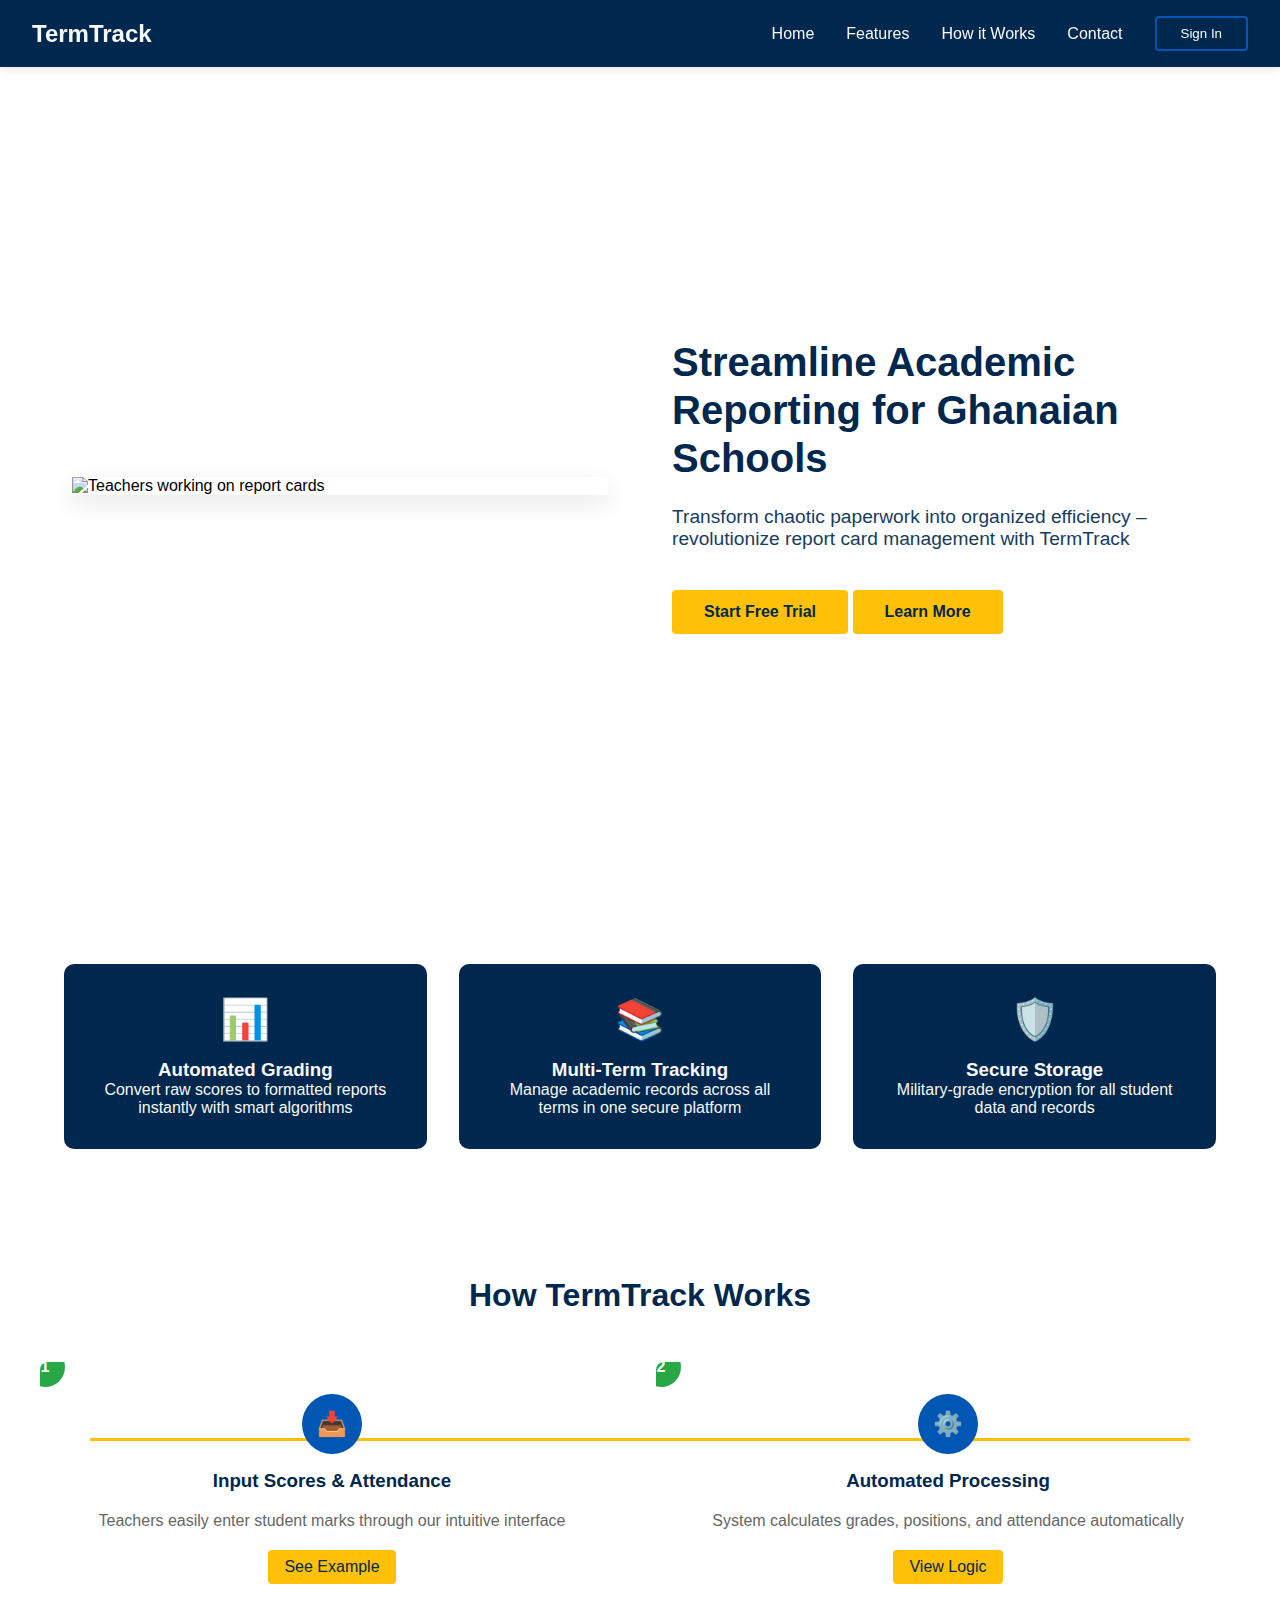
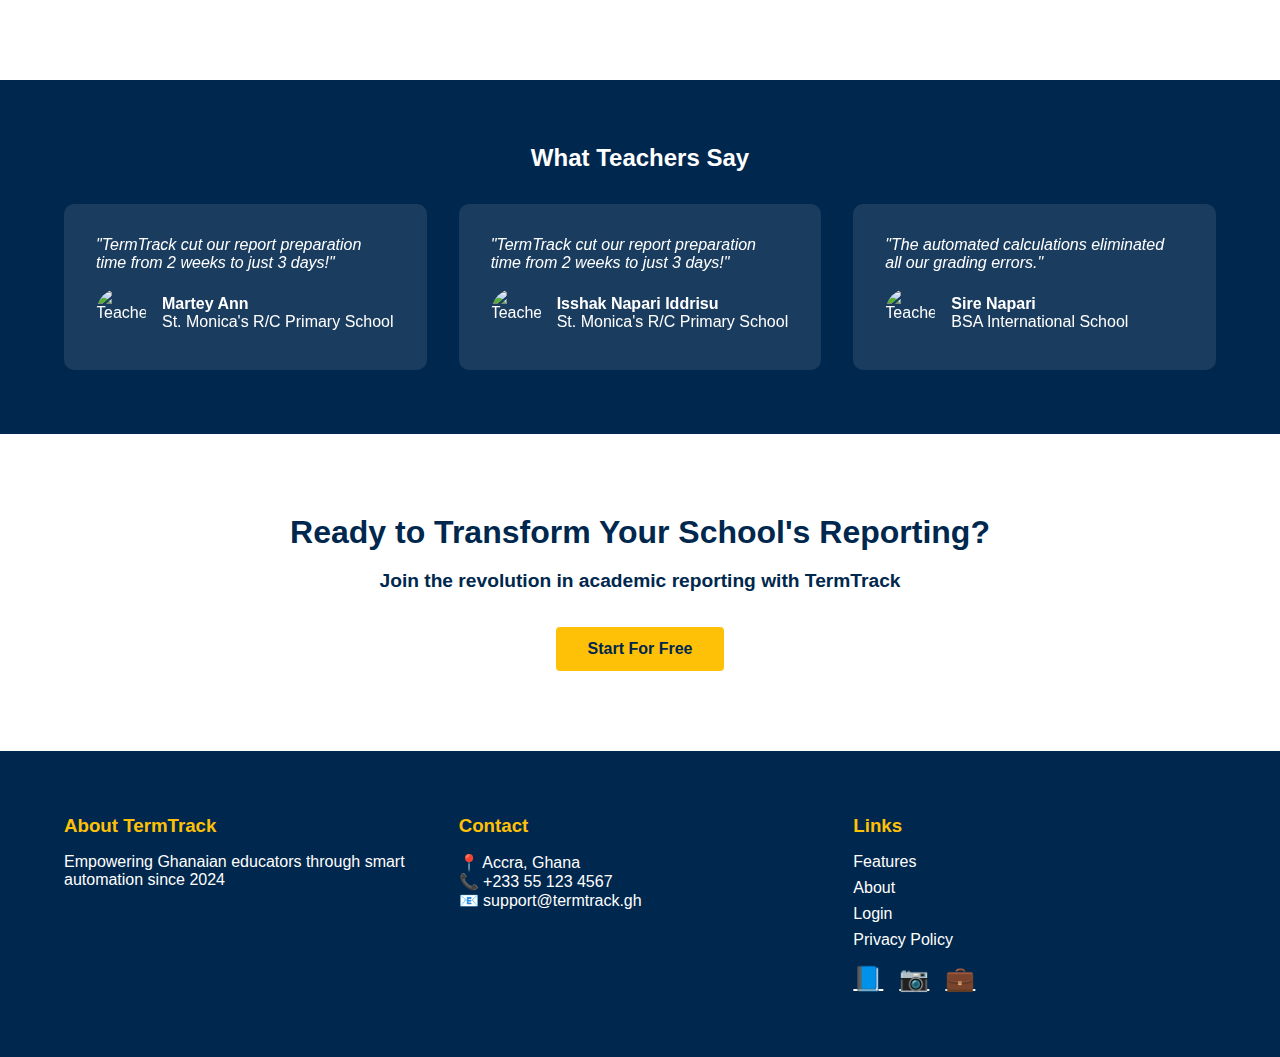
==== index.html @ f773fe6e "Initial commit" ====
<!DOCTYPE html>
<html lang="en">
<head>
    <meta charset="UTF-8">
    <meta name="viewport" content="width=device-width, initial-scale=1.0">
    <link rel="stylesheet" href="css/styles.css">
    <link rel="script" href="js/main_script.js">
    <title>TermTrack - School Report Management Made Simple</title>
</head>
<body>
    <Section>
        <nav class="nav">
            <a href="#" class="nav-logo">TermTrack</a>
            <div class="nav-links">
                <a href="#" class="nav-link">Home</a>
                <a href="#features" class="nav-link">Features</a>
                <a href="#workflow" class="nav-link">How it Works</a>
                <a href="#footer-content" class="nav-link">Contact</a>
                <button class="sign-in-btn">Sign In</button>
            </div>
        </nav>
    </Section>
    <section>
        <div class="hero">
            <div class="hero-image">
                <img src="https://images.unsplash.com/photo-1580582932707-520aed937b7b?auto=format&fit=crop&q=80&w=1932&ixlib=rb-4.0.3&ixid=M3wxMjA3fDB8MHxwaG90by1wYWdlfHx8fGVufDB8fHx8fA%3D%3D" 
                    alt="Teachers working on report cards">
            </div>
            <div class="hero-content">
                <h1>Streamline Academic Reporting for Ghanaian Schools</h1>
                <p>Transform chaotic paperwork into organized efficiency – revolutionize report card management with TermTrack</p>
                <div class="cta-buttons">
                    <a href="login.html" class="cta-button">Start Free Trial</a>
                    <a href="#features" class="cta-button">Learn More</a>
                </div>
            </div>
        </div>
    </section>
    <section class="features" id="features">
        <div class="feature-card">
            <div class="feature-icon">📊</div>
            <h3>Automated Grading</h3>
            <p>Convert raw scores to formatted reports instantly with smart algorithms</p>
        </div>
        <div class="feature-card">
            <div class="feature-icon">📚</div>
            <h3>Multi-Term Tracking</h3>
            <p>Manage academic records across all terms in one secure platform</p>
        </div>
        <div class="feature-card">
            <div class="feature-icon">🛡️</div>
            <h3>Secure Storage</h3>
            <p>Military-grade encryption for all student data and records</p>
        </div>
    </section>
    <!-- Updated HTML New How it works html-->
<section class="workflow">
    <h2 class="workflow-title">How TermTrack Works</h2>
    <div class="steps-container">
        <!-- Step 1 -->
        <div class="step">
            <div class="step-number">1</div>
            <div class="step-icon">📥</div>
            <h3>Input Scores & Attendance</h3>
            <p>Teachers easily enter student marks through our intuitive interface</p>
            <div class="step-tooltip">
                <img src="input-screenshot.jpg" alt="Score input interface preview">
                <p>Simple spreadsheet-like interface with validation</p>
            </div>
            <a href="#input-demo" class="learn-more-btn" onclick="showModal('input')">See Example</a>
        </div>

        <!-- Step 2 -->
        <div class="step">
            <div class="step-number">2</div>
            <div class="step-icon">⚙️</div>
            <h3>Automated Processing</h3>
            <p>System calculates grades, positions, and attendance automatically</p>
            <div class="step-tooltip">
                <img src="processing-screenshot.jpg" alt="Processing preview">
                <p>Real-time progress indicators during calculations</p>
            </div>
            <a href="#processing-demo" class="learn-more-btn" onclick="showModal('processing')">View Logic</a>
        </div>

        <!-- Steps 3 & 4 similar structure -->

    </div>
</section>

<!-- Preview Modal -->
<div class="preview-modal" id="previewModal">
    <div class="modal-content">
        <span class="close-modal" onclick="closeModal()">&times;</span>
        <img class="report-preview" id="modalImage" src="" alt="Detailed preview">
    </div>
</div>
<!-- Ends of Updated HTML New How it works html-->







    <!-- Testimonials Section -->
    <section class="testimonials">
        <h2 style="text-align: center;">What Teachers Say</h2>
        <div class="testimonial-grid">
            <div class="testimonial-card">
                <p class="testimonial-text">"TermTrack cut our report preparation time from 2 weeks to just 3 days!"</p>
                <div class="author">
                    <img src="https://placehold.co/50x50" alt="Teacher" class="author-img">
                    <div>
                        <h4>Martey Ann</h4>
                        <p>St. Monica's R/C Primary School</p>
                    </div>
                </div>
            </div>
            <div class="testimonial-card">
                <p class="testimonial-text">"TermTrack cut our report preparation time from 2 weeks to just 3 days!"</p>
                <div class="author">
                    <img src="https://placehold.co/50x50" alt="Teacher" class="author-img">
                    <div>
                        <h4>Isshak Napari Iddrisu</h4>
                        <p>St. Monica's R/C Primary School</p>
                    </div>
                </div>
            </div>
            <div class="testimonial-card">
                <p class="testimonial-text">"The automated calculations eliminated all our grading errors."</p>
                <div class="author">
                    <img src="https://placehold.co/50x50" alt="Teacher" class="author-img">
                    <div>
                        <h4>Sire Napari</h4>
                        <p>BSA International School</p>
                    </div>
                </div>
            </div>
        </div>
    </section>


    



    <!-- Workflow Section 
    <section class="workflow" id="workflow">
        <h2 class="workflow-title">How TermTrack Works</h2>
        <div class="steps-container">-->
            <!-- Step 1 
            <div class="step">
                <div class="step-number">1</div>
                <div class="step-icon">📥</div>
                <h3>Input Scores & Attendance</h3>
                <p>Teachers easily enter student marks through our intuitive interface</p>
            </div>-->

            <!-- Step 2 
            <div class="step">
                <div class="step-number">2</div>
                <div class="step-icon">⚙️</div>
                <h3>Automated Processing</h3>
                <p>System calculates grades, positions, and attendance automatically</p>
            </div>-->

            <!-- Step 3 
            <div class="step">
                <div class="step-number">3</div>
                <div class="step-icon">📊</div>
                <h3>Generate Reports</h3>
                <p>Create professional report cards with customizable templates</p>
            </div>-->

            <!-- Step 4 
            <div class="step">
                <div class="step-number">4</div>
                <div class="step-icon">📤</div>
                <h3>Share & Archive</h3>
                <p>Securely distribute to parents and archive for future reference</p>
            </div>
        </div>
    </section>-->

    <!-- begining of enhancement html -->

    <!-- Add to HTML -->
<svg style="display:none">
    <!-- Input Interface -->
    <symbol id="input-interface" viewBox="0 0 300 200">
      <rect width="300" height="200" fill="#F5F5F5"/>
      <rect x="20" y="30" width="260" height="30" rx="4" fill="#fff"/>
      <rect x="20" y="80" width="120" height="30" rx="4" fill="#28A745" opacity="0.2"/>
      <rect x="160" y="80" width="120" height="30" rx="4" fill="#0056B3" opacity="0.2"/>
      <text x="150" y="160" text-anchor="middle" fill="#00274D" font-size="14">Sample Input Form</text>
    </symbol>
  
    <!-- Processing Screen -->
    <symbol id="processing-screen" viewBox="0 0 300 200">
      <rect width="300" height="200" fill="#F5F5F5"/>
      <circle cx="150" cy="100" r="40" fill="none" stroke="#0056B3" stroke-width="4">
        <animate attributeName="stroke-dasharray" values="0 250;250 0" dur="2s" repeatCount="indefinite"/>
      </circle>
      <text x="150" y="160" text-anchor="middle" fill="#00274D" font-size="14">Processing Data...</text>
    </symbol>
  </svg>
  <!-- Add to Modal HTML -->
<div class="preview-modal" id="previewModal">
    <div class="modal-content">
      <div class="loader">
        <div class="spinner"></div>
      </div>
      <span class="close-modal">&times;</span>
      <img class="report-preview" id="modalImage" src="" alt="Detailed preview">
    </div>
  </div>


     <!-- ending of enhancement html -->

    <section class="cta">
        <h2>Ready to Transform Your School's Reporting?</h2>
        <p>Join the revolution in academic reporting with TermTrack</p>
        <a href="register.html" class="cta-button">Start For Free</a>
    </section>
    <!-- Footer -->
    <footer>
        <div class="footer-content" id="footer-content">
            <div class="footer-section">
                <h3>About TermTrack</h3>
                <p>Empowering Ghanaian educators through smart automation since 2024</p>
            </div>
            <div class="footer-section">
                <h3>Contact</h3>
                <p>📍 Accra, Ghana</p>
                <p>📞 +233 55 123 4567</p>
                <p>📧 support@termtrack.gh</p>
            </div>
            <div class="footer-section">
                <h3>Links</h3>
                <div class="footer-links">
                    <a href="#features">Features</a>
                    <a href="#about">About</a>
                    <a href="login.html">Login</a>
                    <a href="privacy.html">Privacy Policy</a>
                </div>
                <div class="social-icons">
                    <a href="#">📘</a>
                    <a href="#">📷</a>
                    <a href="#">💼</a>
                </div>
            </div>
        </div>
    </footer>  
</body>
</html>
---- css/styles.css ----
:root {
        --royal-blue: #0056B3;
        --faded-royal-blue: #86c0fd;
        --emerald-green: #28A745;
        --golden-yellow: #FFC107;
        --softer-gray: #F8F8F8;
        --dark-navy: #00274D;
    }

    * {
        margin: 0;
        padding: 0;
        box-sizing: border-box;
        font-family: 'Segoe UI', sans-serif;
    }

    body {
        background: linear-gradient(135deg, var(--soft-gray), #F5F5F5);
        min-height: 100vh;
        padding-top: 72px;
    }

    /* Navigation Bar (existing styles remain unchanged) */


    .logo {
        font-weight: 700;
        font-size: 1.5rem;
    }

    .search-box {
        flex-grow: 1;
        max-width: 400px;
        background: rgba(255,255,255,0.2);
        border-radius: 4px;
        padding: 4px 8px;
    }

            /* Navigation Bar */
    .nav {
        position: fixed; 
        top: 0; 
        z-index: 1000;
        background:var(--dark-navy);
        width: 100%;
        padding: 1rem 2rem;
        display: flex;
        justify-content: space-between;
        align-items: center;
        box-shadow: 0 2px 10px rgba(0,0,0,0.1);
        
    }

    .nav-logo {
        font-weight: bold;
        font-size: 1.5rem;
        color: var(--softer-gray);
        text-decoration: none;
    }

    .nav-links {
        display: flex;
        gap: 2rem;
        align-items: center;
    }

    .nav-link {
        color: var(--softer-gray);
        text-decoration: none;
        font-weight: 500;
        transition: color 0.2s;
    }

    .nav-link:hover {
        color: var(--faded-royal-blue );
    }

    .sign-in-btn {
        background: transparent;
        border: 2px solid var(--royal-blue);
        color: var(--softer-gray);
        padding: 0.5rem 1.5rem;
        border-radius: 4px;
        cursor: pointer;
        transition: all 0.2s;
    }

    .sign-in-btn:hover {
        background: var(--royal-blue);
        color: white;
    }



    /* List Styling */
    .list {
        background: #ebecf0;
        min-width: 272px;
        border-radius: 4px;
        padding: 8px;
        height: fit-content;
    }

    .list-header {
        font-weight: 600;
        margin-bottom: 8px;
        display: flex;
        justify-content: space-between;
        align-items: center;
        color: #f8f8f8;
    }

    /* Card Styling */
    .card {
        background: var(--dark-navy);
        padding: 8px;
        margin-bottom: 8px;
        border-radius: 4px;
        box-shadow: 0 1px 3px rgba(0,0,0,0.1);
        cursor: pointer;
        transition: transform 0.1s;
    }

    .card:hover {
        transform: translateY(-2px);
        background: #f8f9fa;
    }

    .add-card {
        color: #5e6c84;
        padding: 8px;
        border-radius: 4px;
        cursor: pointer;
    }

    .add-card:hover {
        background: rgba(0,0,0,0.05);
    }

    /* Color Labels */
    .card-label {
        height: 8px;
        border-radius: 4px;
        margin-bottom: 4px;
    }

    .label-green { background: var(--emerald-green); }
    .label-blue { background: var(--royal-blue); }
    .label-yellow { background: var(--golden-yellow); }

    /* Navigation Bar code ends here*/

    .hero {
        display: flex;
        align-items: center;
        gap: 4rem;
        padding: 4rem 2rem;
        max-width: 1200px;
        margin: 0 auto;
        min-height: calc(100vh - 72px);
    }

    .hero-image {
        flex: 1;
        min-width: 400px;
        border-radius: 0px;
        overflow: hidden;
        box-shadow: 0 8px 24px rgba(0,0,0,0.1);
    }

    .hero-image img {
        width: 100%;
        height: 500px;
        object-fit: cover;
    }

    .hero-content {
        flex: 1;
        
        text-align: left;
    }

    .hero h1 {
        font-size: 2.5rem;
        color: var(--dark-navy);
        margin-bottom: 1.5rem;
        line-height: 1.2;
    }

    .hero p {
        
        font-size: 1.2rem;
        color: var(--dark-navy);
        margin-bottom: 2.5rem;
        opacity: 0.9;
    }


    /*starts */
    .email-input {
        padding: 1rem;
        border: none;
        border-radius: 4px;
        width: 300px;
        font-size: 1rem;
        box-shadow: 0 2px 4px rgba(0,0,0,0.1);
    }

     /*.signup-btn {
        background: var(--golden-yellow);
        color: var(--dark-navy);
        padding: 1rem 2rem;
        border: none;
        border-radius: 4px;
        font-weight: bold;
        cursor: pointer;
        transition: transform 0.2s;
        box-shadow: 0 2px 4px rgba(0,0,0,0.1);
    }

    .signup-btn:hover {
        transform: translateY(-2px);
    }
    Ends*/

    /*.cta-form {
        display: flex;
        gap: 1rem;
        flex-direction: column;
        align-items: flex-start;
    }
    .cta-form {

        justify-content: center;
        max-width: 500px;
        margin: 0 auto;
    }

        Existing input/button styles remain */

    @media (max-width: 1024px) {
        .hero {
            flex-direction: column;
            padding: 4rem 1rem;
            text-align: center;
        }

        .hero-image {
            min-width: auto;
            width: 100%;
            max-width: 600px;
        }

        .hero-content {
            text-align: center;
        }

        .cta-form {
            flex-direction: column;
            align-items: center;
        }
        
        .email-input {
            width: 100%;
        }
    }




    .cta-buttons {
        margin-top: 2rem;
    }

    .cta {
        padding: 1rem 2rem;
        border-radius: 5px;
        text-decoration: none;
        margin: 0 1rem;
        font-weight: bold;
    }

    .primary-cta {
        background: var(--golden-yellow);
        color: var(--dark-navy);
    }

    .secondary-cta {
        border: 2px solid var(--dark-navy);
        color: var(--dark-navy);
    }

    /* Features Grid */
    .features {
        padding: 4rem 5%;
        display: grid;
        grid-template-columns: repeat(auto-fit, minmax(250px, 1fr));
        gap: 2rem;
    }

    .feature-card {
        background: var(--dark-navy);
        padding: 2rem;
        border-radius: 10px;
        text-align: center;
        color: #f8f8f8;
        transition: transform 0.3s;
    }

    .feature-card:hover {
        transform: translateY(-5px);
    }

    .feature-icon {
        font-size: 2.5rem;
        color: var(--emerald-green);
        margin-bottom: 1rem;
    }


    /*more on*/
    /* Add these new styles below existing ones */

    /* Demo Dashboard Preview */
    .dashboard-preview {
        padding: 4rem 5%;
        background: white;
    }

    .dashboard-title {
        text-align: center;
        color: var(--dark-navy);
        margin-bottom: 2rem;
    }

    .board {
        background: var(--soft-gray);
        padding: 2rem;
        border-radius: 10px;
        display: grid;
        grid-template-columns: repeat(auto-fit, minmax(300px, 1fr));
        gap: 1.5rem;
    }

    .list {
        background: white;
        padding: 1.5rem;
        border-radius: 8px;
        box-shadow: 0 2px 5px rgba(0,0,0,0.1);
    }

    .list-title {
        color: var(--royal-blue);
        margin-bottom: 1rem;
    }

    .card {
        background: var(--soft-gray);
        padding: 1rem;
        margin-bottom: 1rem;
        border-radius: 5px;
        cursor: move;
    }

    /* Testimonials Section */
    .testimonials {
        padding: 4rem 5%;
        background: var(--dark-navy);
        color: white;
    }

    .testimonial-grid {
        display: grid;
        grid-template-columns: repeat(auto-fit, minmax(250px, 1fr));
        gap: 2rem;
        margin-top: 2rem;
    }

    .testimonial-card {
        background: rgba(255, 255, 255, 0.1);
        padding: 2rem;
        border-radius: 10px;
        backdrop-filter: blur(5px);
    }

    .testimonial-text {
        font-style: italic;
        margin-bottom: 1rem;
    }

    .author {
        display: flex;
        align-items: center;
        gap: 1rem;
    }

    .author-img {
        width: 50px;
        height: 50px;
        border-radius: 50%;
        object-fit: cover;
    }
    

    /* Enhanced How It Works Section */
    .step {
        transition: all 0.3s ease;
        cursor: pointer;
        overflow: hidden;
        position: relative;
    }

    .step:hover {
        transform: translateY(-10px);
        box-shadow: 0 8px 25px rgba(0,0,0,0.1);
    }

    .step-tooltip {
        position: absolute;
        bottom: 110%;
        left: 50%;
        transform: translateX(-50%);
        width: 250px;
        background: white;
        border-radius: 8px;
        padding: 1rem;
        box-shadow: 0 4px 12px rgba(0,0,0,0.15);
        opacity: 0;
        visibility: hidden;
        transition: all 0.3s ease;
        z-index: 10;
    }

    .step:hover .step-tooltip {
        opacity: 1;
        visibility: visible;
        transition-delay: 0.2s;
    }

    .step-tooltip img {
        width: 100%;
        border-radius: 4px;
        margin-bottom: 0.5rem;
    }

    .learn-more-btn {
        background: var(--golden-yellow);
        color: var(--dark-navy);
        padding: 0.5rem 1rem;
        border-radius: 4px;
        text-decoration: none;
        font-weight: 500;
        display: inline-block;
        margin-top: 1rem;
        transition: transform 0.2s;
    }

    .learn-more-btn:hover {
        transform: translateY(-2px);
    }

    /* Progress Line Animation */
    .steps-container::before {
        animation: drawLine 1.5s ease-out forwards;
    }

    @keyframes drawLine {
        from { width: 0 }
        to { width: calc(100% - 100px) }
    }

    /* Preview Modal */
    .preview-modal {
        position: fixed;
        top: 0;
        left: 0;
        width: 100%;
        height: 100%;
        background: rgba(0,0,0,0.5);
        display: none;
        justify-content: center;
        align-items: center;
        z-index: 1000;
    }

    .modal-content {
        background: white;
        padding: 2rem;
        border-radius: 8px;
        max-width: 800px;
        position: relative;
    }

    .close-modal {
        position: absolute;
        top: 1rem;
        right: 1rem;
        cursor: pointer;
        font-size: 1.5rem;
    }

    .report-preview {
        width: 100%;
        border: 1px solid #ddd;
        border-radius: 8px;
    }

    

    /* Modal Trigger Button */
  .loader {
    position: absolute;
    top: 50%;
    left: 50%;
    transform: translate(-50%, -50%);
    z-index: 10;
  }

  .spinner {
    width: 40px;
    height: 40px;
    border: 4px solid #f3f3f3;
    border-top: 4px solid #0056B3;
    border-radius: 50%;
    animation: spin 1s linear infinite;
  }

  @keyframes spin {
    0% { transform: rotate(0deg); }
    100% { transform: rotate(360deg); }
  }

  .report-preview.loaded + .loader {
    display: none;
  }




    /* How It Works Section */
    .workflow {
        padding: 4rem 2rem;
        background: white;
    }

    .workflow-title {
        text-align: center;
        color: var(--dark-navy);
        margin-bottom: 3rem;
        font-size: 2rem;
    }

    .steps-container {
        display: grid;
        grid-template-columns: repeat(auto-fit, minmax(250px, 1fr));
        gap: 2rem;
        max-width: 1200px;
        margin: 0 auto;
        position: relative;
    }

    .step {
        background: var(--soft-gray);
        padding: 2rem;
        border-radius: 8px;
        text-align: center;
        position: relative;
        z-index: 1;
    }

    .step-icon {
        width: 60px;
        height: 60px;
        background: var(--royal-blue);
        border-radius: 50%;
        margin: 0 auto 1rem;
        display: flex;
        align-items: center;
        justify-content: center;
        color: white;
        font-size: 1.5rem;
    }

    .step-number {
        position: absolute;
        top: -15px;
        left: -15px;
        background: var(--emerald-green);
        color: white;
        width: 40px;
        height: 40px;
        border-radius: 50%;
        display: flex;
        align-items: center;
        justify-content: center;
        font-weight: bold;
    }

    .step h3 {
        color: var(--dark-navy);
        margin: 1rem 0;
    }

    .step p {
        color: #666;
        line-height: 1.6;
    }

    /* Progress Connector Line */
    .steps-container::before {
        content: '';
        position: absolute;
        top: 30%;
        left: 50px;
        right: 50px;
        height: 3px;
        background: var(--golden-yellow);
        z-index: 0;
    }

    @media (max-width: 768px) {
        .steps-container {
            grid-template-columns: 1fr;
        }

        .steps-container::before {
            display: none;
        }

        .step {
            margin-bottom: 2rem;
        }
    }

        /* CTA Section Styling */
    .cta {
        /*background: linear-gradient(135deg, #0056B3, #28A745); /* Gradient background */
        color: var(--dark-navy);
        text-align: center;
        padding: 3rem 1rem;
        border-radius: 0px;
        margin: 2rem auto;
        min-width: 800px;
        /*box-shadow: 0 4px 10px rgba(0, 0, 0, 0.2);*/
    }

    .cta h2 {
        font-size: 2rem;
        color: var(--dark-navy);
        margin-bottom: 1rem;
        font-weight: bold;
    }

    .cta p {
        font-size: 1.2rem;
        margin-bottom: 2rem;
        line-height: 1.5;
    }

    .cta-button {
        display: inline-block;
        background: #FFC107;
        color: var(--dark-navy);
        padding: 0.8rem 2rem;
        font-size: 1rem;
        font-weight: bold;
        text-decoration: none;
        border-radius: 4px;
        transition: background 0.3s, transform 0.2s;
    }

    .cta-button:hover {
        background: #FFD54F;
        transform: translateY(-3px);
    }


    /* Footer */
    footer {
        background: var(--dark-navy);
        color: white;
        padding: 4rem 5%;
    }

    .footer-content {
        display: grid;
        grid-template-columns: repeat(auto-fit, minmax(250px, 1fr));
        gap: 2rem;
    }

    .footer-section h3 {
        color: var(--golden-yellow);
        margin-bottom: 1rem;
    }

    .footer-links a {
        color: white;
        text-decoration: none;
        display: block;
        margin-bottom: 0.5rem;
    }

    .social-icons {
        display: flex;
        gap: 1rem;
        margin-top: 1rem;
    }

    .social-icons a {
        color: white;
        font-size: 1.5rem;
    }

    @media (max-width: 768px) {
        .nav-links {
            display: none;
        }
    }
    /* Footer code ends here*/



    /* Login/logout codes starts here*/
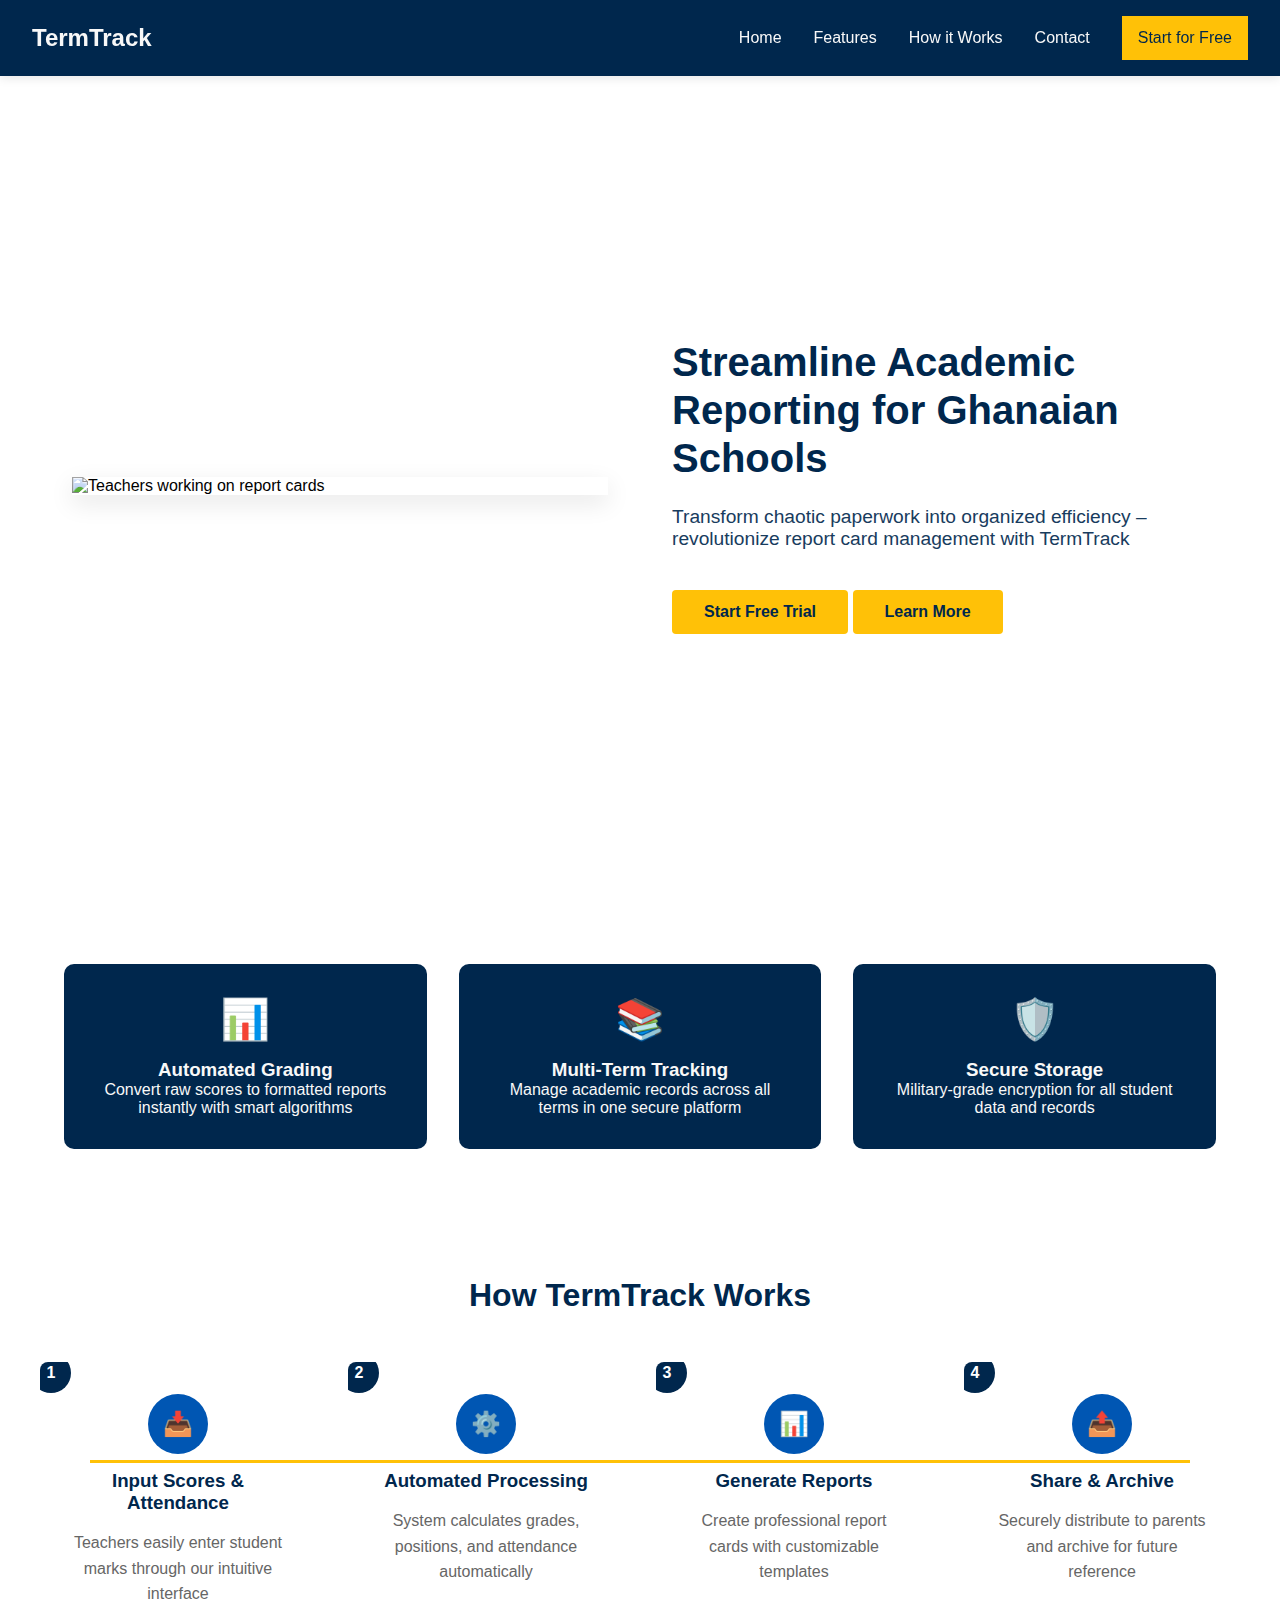
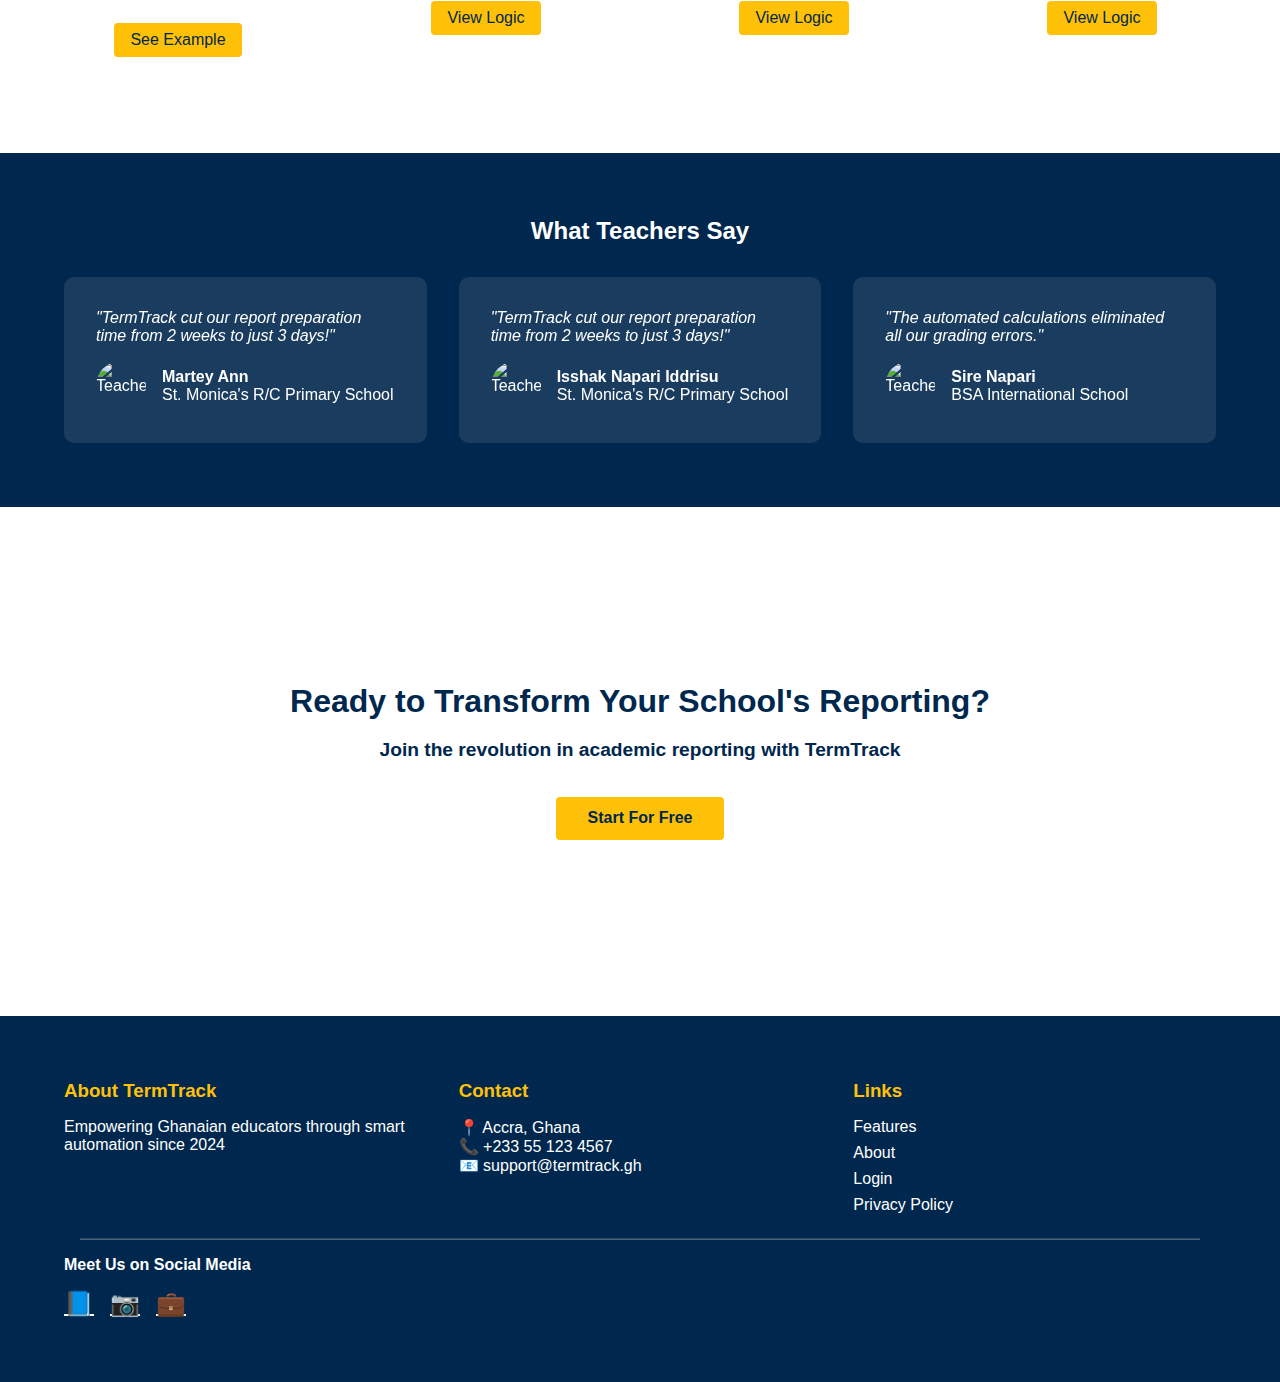
==== commit 0e32f7b0: "next update made" ====
--- a/index.html
+++ b/index.html
@@ -1,22 +1,26 @@
+<!-- Bismillahir Rahmanir Rahim-->
 <!DOCTYPE html>
 <html lang="en">
 <head>
     <meta charset="UTF-8">
     <meta name="viewport" content="width=device-width, initial-scale=1.0">
     <link rel="stylesheet" href="css/styles.css">
+    <link rel="stylesheet" href="css/nav.css">
     <link rel="script" href="js/main_script.js">
+    <link rel="stylesheet" href="css/footer.css">
+    
     <title>TermTrack - School Report Management Made Simple</title>
 </head>
 <body>
     <Section>
         <nav class="nav">
-            <a href="#" class="nav-logo">TermTrack</a>
+            <a href="index.html" class="nav-logo">TermTrack</a>
             <div class="nav-links">
                 <a href="#" class="nav-link">Home</a>
                 <a href="#features" class="nav-link">Features</a>
                 <a href="#workflow" class="nav-link">How it Works</a>
                 <a href="#footer-content" class="nav-link">Contact</a>
-                <button class="sign-in-btn">Sign In</button>
+                <a href="index.html" class="sign-in-btn"> Start for Free </a>
             </div>
         </nav>
     </Section>
@@ -30,7 +34,7 @@
                 <h1>Streamline Academic Reporting for Ghanaian Schools</h1>
                 <p>Transform chaotic paperwork into organized efficiency – revolutionize report card management with TermTrack</p>
                 <div class="cta-buttons">
-                    <a href="login.html" class="cta-button">Start Free Trial</a>
+                    <a href="signin.html" class="cta-button">Start Free Trial</a>
                     <a href="#features" class="cta-button">Learn More</a>
                 </div>
             </div>
@@ -54,54 +58,100 @@
         </div>
     </section>
     <!-- Updated HTML New How it works html-->
-<section class="workflow">
-    <h2 class="workflow-title">How TermTrack Works</h2>
-    <div class="steps-container">
-        <!-- Step 1 -->
-        <div class="step">
-            <div class="step-number">1</div>
-            <div class="step-icon">📥</div>
-            <h3>Input Scores & Attendance</h3>
-            <p>Teachers easily enter student marks through our intuitive interface</p>
-            <div class="step-tooltip">
-                <img src="input-screenshot.jpg" alt="Score input interface preview">
-                <p>Simple spreadsheet-like interface with validation</p>
-            </div>
-            <a href="#input-demo" class="learn-more-btn" onclick="showModal('input')">See Example</a>
-        </div>
-
-        <!-- Step 2 -->
-        <div class="step">
-            <div class="step-number">2</div>
-            <div class="step-icon">⚙️</div>
-            <h3>Automated Processing</h3>
-            <p>System calculates grades, positions, and attendance automatically</p>
-            <div class="step-tooltip">
-                <img src="processing-screenshot.jpg" alt="Processing preview">
-                <p>Real-time progress indicators during calculations</p>
-            </div>
-            <a href="#processing-demo" class="learn-more-btn" onclick="showModal('processing')">View Logic</a>
-        </div>
-
-        <!-- Steps 3 & 4 similar structure -->
-
+    <section class="workflow">
+        <h2 class="workflow-title">How TermTrack Works</h2>
+        <div class="steps-container">
+            <!-- Step 1 -->
+            <div class="step">
+                <div class="step-number">1</div>
+                <div class="step-icon">📥</div>
+                <h3>Input Scores & Attendance</h3>
+                <p>Teachers easily enter student marks through our intuitive interface</p>
+                <div class="step-tooltip">
+                    <img src="input-screenshot.jpg" alt="Score input interface preview">
+                    <p>Simple spreadsheet-like interface with validation</p>
+                </div>
+                <a href="#input-demo" class="learn-more-btn" onclick="showModal('input')">See Example</a>
+            </div>
+            <!-- Step 2 -->
+            <div class="step">
+                <div class="step-number">2</div>
+                <div class="step-icon">⚙️</div>
+                <h3>Automated Processing</h3>
+                <p>System calculates grades, positions, and attendance automatically</p>
+                <div class="step-tooltip">
+                    <img src="processing-screenshot.jpg" alt="Processing preview">
+                    <p>Real-time progress indicators during calculations</p>
+                </div>
+                <a href="#processing-demo" class="learn-more-btn" onclick="showModal('processing')">View Logic</a>
+            </div>
+            <!-- Steps 3-->
+            <div class="step">
+                <div class="step-number">3</div>
+                <div class="step-icon">📊</div>
+                <h3>Generate Reports</h3>
+                <p>Create professional report cards with customizable templates</p>
+                <div class="step-tooltip">
+                    <img src="processing-screenshot.jpg" alt="Processing preview">
+                    <p>Real-time progress indicators during calculations</p>
+                </div>
+                <a href="#processing-demo" class="learn-more-btn" onclick="showModal('processing')">View Logic</a>
+            </div>
+            <!-- step 4 -->
+            <div class="step">
+                <div class="step-number">4</div>
+                <div class="step-icon">📤</div>
+                <h3>Share & Archive</h3>
+                <p>Securely distribute to parents and archive for future reference</p>
+                <div class="step-tooltip">
+                    <img src="processing-screenshot.jpg" alt="Processing preview">
+                    <p>Real-time progress indicate reports cards being shared and receiving by parent</p>
+                </div>
+                <a href="#processing-demo" class="learn-more-btn" onclick="showModal('processing')">View Logic</a>
+            </div>
+        </div>
+    </section>
+    <!-- Preview Modal -->
+    <div class="preview-modal" id="previewModal">
+        <div class="modal-content">
+            <span class="close-modal" onclick="closeModal()">&times;</span>
+            <img class="report-preview" id="modalImage" src="" alt="Detailed preview">
+        </div>
     </div>
-</section>
-
-<!-- Preview Modal -->
-<div class="preview-modal" id="previewModal">
-    <div class="modal-content">
-        <span class="close-modal" onclick="closeModal()">&times;</span>
-        <img class="report-preview" id="modalImage" src="" alt="Detailed preview">
+    <!-- begining of enhanced html -->
+
+    <!-- Add to HTML -->
+    <svg style="display:none">
+        <!-- Input Interface -->
+        <symbol id="input-interface" viewBox="0 0 300 200">
+        <rect width="300" height="200" fill="#F5F5F5"/>
+        <rect x="20" y="30" width="260" height="30" rx="4" fill="#fff"/>
+        <rect x="20" y="80" width="120" height="30" rx="4" fill="#28A745" opacity="0.2"/>
+        <rect x="160" y="80" width="120" height="30" rx="4" fill="#0056B3" opacity="0.2"/>
+        <text x="150" y="160" text-anchor="middle" fill="#00274D" font-size="14">Sample Input Form</text>
+        </symbol>
+
+        <!-- Processing Screen -->
+        <symbol id="processing-screen" viewBox="0 0 300 200">
+        <rect width="300" height="200" fill="#F5F5F5"/>
+        <circle cx="150" cy="100" r="40" fill="none" stroke="#0056B3" stroke-width="4">
+            <animate attributeName="stroke-dasharray" values="0 250;250 0" dur="2s" repeatCount="indefinite"/>
+        </circle>
+        <text x="150" y="160" text-anchor="middle" fill="#00274D" font-size="14">Processing Data...</text>
+        </symbol>
+    </svg>
+    <!-- Add to Modal HTML -->
+    <div class="preview-modal" id="previewModal">
+        <div class="modal-content">
+            <div class="loader">
+                <div class="spinner"></div>
+            </div>
+            <span class="close-modal">&times;</span>
+            <img class="report-preview" id="modalImage" src="" alt="Detailed preview">
+        </div>
     </div>
-</div>
-<!-- Ends of Updated HTML New How it works html-->
-
-
-
-
-
-
+    <!-- ending of enhancement html -->
+    <!-- Ends of Updated HTML New How it works html-->
 
     <!-- Testimonials Section -->
     <section class="testimonials">
@@ -140,90 +190,13 @@
         </div>
     </section>
 
-
-    
-
-
-
-    <!-- Workflow Section 
-    <section class="workflow" id="workflow">
-        <h2 class="workflow-title">How TermTrack Works</h2>
-        <div class="steps-container">-->
-            <!-- Step 1 
-            <div class="step">
-                <div class="step-number">1</div>
-                <div class="step-icon">📥</div>
-                <h3>Input Scores & Attendance</h3>
-                <p>Teachers easily enter student marks through our intuitive interface</p>
-            </div>-->
-
-            <!-- Step 2 
-            <div class="step">
-                <div class="step-number">2</div>
-                <div class="step-icon">⚙️</div>
-                <h3>Automated Processing</h3>
-                <p>System calculates grades, positions, and attendance automatically</p>
-            </div>-->
-
-            <!-- Step 3 
-            <div class="step">
-                <div class="step-number">3</div>
-                <div class="step-icon">📊</div>
-                <h3>Generate Reports</h3>
-                <p>Create professional report cards with customizable templates</p>
-            </div>-->
-
-            <!-- Step 4 
-            <div class="step">
-                <div class="step-number">4</div>
-                <div class="step-icon">📤</div>
-                <h3>Share & Archive</h3>
-                <p>Securely distribute to parents and archive for future reference</p>
-            </div>
-        </div>
-    </section>-->
-
-    <!-- begining of enhancement html -->
-
-    <!-- Add to HTML -->
-<svg style="display:none">
-    <!-- Input Interface -->
-    <symbol id="input-interface" viewBox="0 0 300 200">
-      <rect width="300" height="200" fill="#F5F5F5"/>
-      <rect x="20" y="30" width="260" height="30" rx="4" fill="#fff"/>
-      <rect x="20" y="80" width="120" height="30" rx="4" fill="#28A745" opacity="0.2"/>
-      <rect x="160" y="80" width="120" height="30" rx="4" fill="#0056B3" opacity="0.2"/>
-      <text x="150" y="160" text-anchor="middle" fill="#00274D" font-size="14">Sample Input Form</text>
-    </symbol>
-  
-    <!-- Processing Screen -->
-    <symbol id="processing-screen" viewBox="0 0 300 200">
-      <rect width="300" height="200" fill="#F5F5F5"/>
-      <circle cx="150" cy="100" r="40" fill="none" stroke="#0056B3" stroke-width="4">
-        <animate attributeName="stroke-dasharray" values="0 250;250 0" dur="2s" repeatCount="indefinite"/>
-      </circle>
-      <text x="150" y="160" text-anchor="middle" fill="#00274D" font-size="14">Processing Data...</text>
-    </symbol>
-  </svg>
-  <!-- Add to Modal HTML -->
-<div class="preview-modal" id="previewModal">
-    <div class="modal-content">
-      <div class="loader">
-        <div class="spinner"></div>
-      </div>
-      <span class="close-modal">&times;</span>
-      <img class="report-preview" id="modalImage" src="" alt="Detailed preview">
-    </div>
-  </div>
-
-
-     <!-- ending of enhancement html -->
-
+    <!-- Call To Action -->
     <section class="cta">
         <h2>Ready to Transform Your School's Reporting?</h2>
         <p>Join the revolution in academic reporting with TermTrack</p>
         <a href="register.html" class="cta-button">Start For Free</a>
     </section>
+
     <!-- Footer -->
     <footer>
         <div class="footer-content" id="footer-content">
@@ -245,13 +218,20 @@
                     <a href="login.html">Login</a>
                     <a href="privacy.html">Privacy Policy</a>
                 </div>
-                <div class="social-icons">
-                    <a href="#">📘</a>
-                    <a href="#">📷</a>
-                    <a href="#">💼</a>
-                </div>
-            </div>
-        </div>
+            </div>
+        </div>
+        <hr class="horizontal_rule">
+        <section class="socialcont">
+            <div class="socialcta">
+                <h4>Meet Us on Social Media</h4>
+            </div>
+            <div class="social-icons">
+                <a href="#">📘</a>
+                <a href="#">📷</a>
+                <a href="#">💼</a>
+            </div>
+
+        </section>
     </footer>  
 </body>
 </html>--- a/css/styles.css
+++ b/css/styles.css
@@ -1,4 +1,6 @@
 
+    
+    /* Global Styles */
     :root {
         --royal-blue: #0056B3;
         --faded-royal-blue: #86c0fd;
@@ -20,136 +22,8 @@
         min-height: 100vh;
         padding-top: 72px;
     }
-
-    /* Navigation Bar (existing styles remain unchanged) */
-
-
-    .logo {
-        font-weight: 700;
-        font-size: 1.5rem;
-    }
-
-    .search-box {
-        flex-grow: 1;
-        max-width: 400px;
-        background: rgba(255,255,255,0.2);
-        border-radius: 4px;
-        padding: 4px 8px;
-    }
-
-            /* Navigation Bar */
-    .nav {
-        position: fixed; 
-        top: 0; 
-        z-index: 1000;
-        background:var(--dark-navy);
-        width: 100%;
-        padding: 1rem 2rem;
-        display: flex;
-        justify-content: space-between;
-        align-items: center;
-        box-shadow: 0 2px 10px rgba(0,0,0,0.1);
-        
-    }
-
-    .nav-logo {
-        font-weight: bold;
-        font-size: 1.5rem;
-        color: var(--softer-gray);
-        text-decoration: none;
-    }
-
-    .nav-links {
-        display: flex;
-        gap: 2rem;
-        align-items: center;
-    }
-
-    .nav-link {
-        color: var(--softer-gray);
-        text-decoration: none;
-        font-weight: 500;
-        transition: color 0.2s;
-    }
-
-    .nav-link:hover {
-        color: var(--faded-royal-blue );
-    }
-
-    .sign-in-btn {
-        background: transparent;
-        border: 2px solid var(--royal-blue);
-        color: var(--softer-gray);
-        padding: 0.5rem 1.5rem;
-        border-radius: 4px;
-        cursor: pointer;
-        transition: all 0.2s;
-    }
-
-    .sign-in-btn:hover {
-        background: var(--royal-blue);
-        color: white;
-    }
-
-
-
-    /* List Styling */
-    .list {
-        background: #ebecf0;
-        min-width: 272px;
-        border-radius: 4px;
-        padding: 8px;
-        height: fit-content;
-    }
-
-    .list-header {
-        font-weight: 600;
-        margin-bottom: 8px;
-        display: flex;
-        justify-content: space-between;
-        align-items: center;
-        color: #f8f8f8;
-    }
-
-    /* Card Styling */
-    .card {
-        background: var(--dark-navy);
-        padding: 8px;
-        margin-bottom: 8px;
-        border-radius: 4px;
-        box-shadow: 0 1px 3px rgba(0,0,0,0.1);
-        cursor: pointer;
-        transition: transform 0.1s;
-    }
-
-    .card:hover {
-        transform: translateY(-2px);
-        background: #f8f9fa;
-    }
-
-    .add-card {
-        color: #5e6c84;
-        padding: 8px;
-        border-radius: 4px;
-        cursor: pointer;
-    }
-
-    .add-card:hover {
-        background: rgba(0,0,0,0.05);
-    }
-
-    /* Color Labels */
-    .card-label {
-        height: 8px;
-        border-radius: 4px;
-        margin-bottom: 4px;
-    }
-
-    .label-green { background: var(--emerald-green); }
-    .label-blue { background: var(--royal-blue); }
-    .label-yellow { background: var(--golden-yellow); }
-
-    /* Navigation Bar code ends here*/
+    /* end of Global Styles */
+    /* Navigation Bar CSS is moved into nav.css */
 
     .hero {
         display: flex;
@@ -177,7 +51,6 @@
 
     .hero-content {
         flex: 1;
-        
         text-align: left;
     }
 
@@ -196,49 +69,7 @@
         opacity: 0.9;
     }
 
-
-    /*starts */
-    .email-input {
-        padding: 1rem;
-        border: none;
-        border-radius: 4px;
-        width: 300px;
-        font-size: 1rem;
-        box-shadow: 0 2px 4px rgba(0,0,0,0.1);
-    }
-
-     /*.signup-btn {
-        background: var(--golden-yellow);
-        color: var(--dark-navy);
-        padding: 1rem 2rem;
-        border: none;
-        border-radius: 4px;
-        font-weight: bold;
-        cursor: pointer;
-        transition: transform 0.2s;
-        box-shadow: 0 2px 4px rgba(0,0,0,0.1);
-    }
-
-    .signup-btn:hover {
-        transform: translateY(-2px);
-    }
-    Ends*/
-
-    /*.cta-form {
-        display: flex;
-        gap: 1rem;
-        flex-direction: column;
-        align-items: flex-start;
-    }
-    .cta-form {
-
-        justify-content: center;
-        max-width: 500px;
-        margin: 0 auto;
-    }
-
-        Existing input/button styles remain */
-
+    /* Responsiveness Controls */
     @media (max-width: 1024px) {
         .hero {
             flex-direction: column;
@@ -261,14 +92,13 @@
             align-items: center;
         }
         
-        .email-input {
+        /*.email-input {
             width: 100%;
-        }
-    }
-
-
-
-
+        }*/
+    }
+    /*End of Responsiveness Control*/
+
+    /*Call to Action Buttons*/
     .cta-buttons {
         margin-top: 2rem;
     }
@@ -317,12 +147,12 @@
         color: var(--emerald-green);
         margin-bottom: 1rem;
     }
-
-
-    /*more on*/
-    /* Add these new styles below existing ones */
-
-    /* Demo Dashboard Preview */
+    /*End of Feature Grids*/
+
+
+    
+    
+    /* Demo Dashboard Preview from How it works modal*/
     .dashboard-preview {
         padding: 4rem 5%;
         background: white;
@@ -401,9 +231,9 @@
         border-radius: 50%;
         object-fit: cover;
     }
-    
-
-    /* Enhanced How It Works Section */
+    /* Ends here */
+
+    /* Steps under How It Works Section */
     .step {
         transition: all 0.3s ease;
         cursor: pointer;
@@ -458,7 +288,7 @@
 
     .learn-more-btn:hover {
         transform: translateY(-2px);
-    }
+    }/* Ends heren */
 
     /* Progress Line Animation */
     .steps-container::before {
@@ -506,7 +336,7 @@
         border-radius: 8px;
     }
 
-    
+
 
     /* Modal Trigger Button */
   .loader {
@@ -584,9 +414,9 @@
 
     .step-number {
         position: absolute;
-        top: -15px;
-        left: -15px;
-        background: var(--emerald-green);
+        top: -9px;
+        left: -9px;
+        background: var(--dark-navy);
         color: white;
         width: 40px;
         height: 40px;
@@ -640,7 +470,7 @@
         text-align: center;
         padding: 3rem 1rem;
         border-radius: 0px;
-        margin: 2rem auto;
+        margin: 8rem auto;
         min-width: 800px;
         /*box-shadow: 0 4px 10px rgba(0, 0, 0, 0.2);*/
     }
@@ -676,50 +506,8 @@
     }
 
 
-    /* Footer */
-    footer {
-        background: var(--dark-navy);
-        color: white;
-        padding: 4rem 5%;
-    }
-
-    .footer-content {
-        display: grid;
-        grid-template-columns: repeat(auto-fit, minmax(250px, 1fr));
-        gap: 2rem;
-    }
-
-    .footer-section h3 {
-        color: var(--golden-yellow);
-        margin-bottom: 1rem;
-    }
-
-    .footer-links a {
-        color: white;
-        text-decoration: none;
-        display: block;
-        margin-bottom: 0.5rem;
-    }
-
-    .social-icons {
-        display: flex;
-        gap: 1rem;
-        margin-top: 1rem;
-    }
-
-    .social-icons a {
-        color: white;
-        font-size: 1.5rem;
-    }
-
-    @media (max-width: 768px) {
-        .nav-links {
-            display: none;
-        }
-    }
-    /* Footer code ends here*/
-
-
-
-    /* Login/logout codes starts here*/
+    
+
+
+    /* Login/logout css codes starts here*/
     --- a/css/nav.css
+++ b/css/nav.css
@@ -0,0 +1,135 @@
+     /* Navigation Bar */
+    .logo {
+        font-weight: 700;
+        font-size: 1.5rem;
+    }
+
+    /*.search-box {
+        flex-grow: 1;
+        max-width: 400px;
+        background: rgba(255,255,255,0.2);
+        border-radius: 4px;
+        padding: 4px 8px;
+    }*/
+
+     .nav {
+        position: fixed; 
+        top: 0; 
+        z-index: 1000;
+        background:var(--dark-navy);
+        width: 100%;
+        padding: 1rem 2rem;
+        display: flex;
+        justify-content: space-between;
+        align-items: center;
+        box-shadow: 0 2px 10px rgba(0,0,0,0.1);
+        
+    }
+
+    .nav-logo {
+        font-weight: bold;
+        font-size: 1.5rem;
+        color: var(--softer-gray);
+        text-decoration: none;
+    }
+
+    .nav-links {
+        display: flex;
+        gap: 2rem;
+        align-items: center;
+    }
+
+    .nav-link {
+        color: var(--softer-gray);
+        text-decoration: none;
+        font-weight: 500;
+        transition: color 0.2s;
+    }
+
+    .nav-link:hover {
+        color: var(--faded-royal-blue );
+    }
+
+    .sign-in-btn {
+        background-color: var(--golden-yellow);
+        /*border: 2px solid var(--royal-blue);*/
+        color: var(--dark-navy);
+        padding: 0.8rem 1rem;
+        margin: 0px;
+        /*border-radius: 4px;*/
+        text-decoration: none;
+        font-weight: 500;
+        cursor: pointer;
+        transition: all 0.2s;
+        
+    }
+    /*#nav_btn{
+        background-color: var(--softer-gray);
+        color: var(--dark-navy);
+        padding: 10px 20px;
+    }*/
+
+    .sign-in-btn:hover {
+        background: #FFD54F;
+        color: var(--dark-navy);
+    }
+
+
+
+    /* List Styling */
+    .list {
+        background: #ebecf0;
+        min-width: 272px;
+        border-radius: 4px;
+        padding: 8px;
+        height: fit-content;
+    }
+
+    .list-header {
+        font-weight: 600;
+        margin-bottom: 8px;
+        display: flex;
+        justify-content: space-between;
+        align-items: center;
+        color: #f8f8f8;
+    }
+
+    /* Card Styling */
+    .card {
+        background: var(--dark-navy);
+        padding: 8px;
+        margin-bottom: 8px;
+        border-radius: 4px;
+        box-shadow: 0 1px 3px rgba(0,0,0,0.1);
+        cursor: pointer;
+        transition: transform 0.1s;
+    }
+
+    .card:hover {
+        transform: translateY(-2px);
+        background: #f8f9fa;
+    }
+
+    .add-card {
+        color: #5e6c84;
+        padding: 8px;
+        border-radius: 4px;
+        cursor: pointer;
+    }
+
+    .add-card:hover {
+        background: rgba(0,0,0,0.05);
+    }
+
+    /* Color Labels */
+    .card-label {
+        height: 8px;
+        border-radius: 4px;
+        margin-bottom: 4px;
+    }
+
+    .label-green { background: var(--emerald-green); }
+    .label-blue { background: var(--royal-blue); }
+    .label-yellow { background: var(--golden-yellow); }
+
+    /* Navigation Bar code ends here*/--- a/css/footer.css
+++ b/css/footer.css
@@ -0,0 +1,48 @@
+/* Footer code starts here*/
+footer {
+    background: var(--dark-navy);
+    color: white;
+    padding: 4rem 5%;
+}
+
+.footer-content {
+    display: grid;
+    grid-template-columns: repeat(auto-fit, minmax(250px, 1fr));
+    gap: 2rem;
+}
+
+.footer-section h3 {
+    color: var(--golden-yellow);
+    margin-bottom: 1rem;
+}
+
+.footer-links a {
+    color: white;
+    text-decoration: none;
+    display: block;
+    margin-bottom: 0.5rem;
+}
+
+.social-icons {
+    display: flex;
+    gap: 1rem;
+    margin-top: 1rem;
+}
+
+.social-icons a {
+    color: white;
+    font-size: 1.5rem;
+}
+
+@media (max-width: 768px) {
+    .nav-links {
+        display: none;
+    }
+}
+/* Footer code ends here*/
+
+.horizontal_rule{
+    color: rgba(238, 75, 75, 0.791);
+    margin: 16px;
+    opacity: 0.3;
+}
